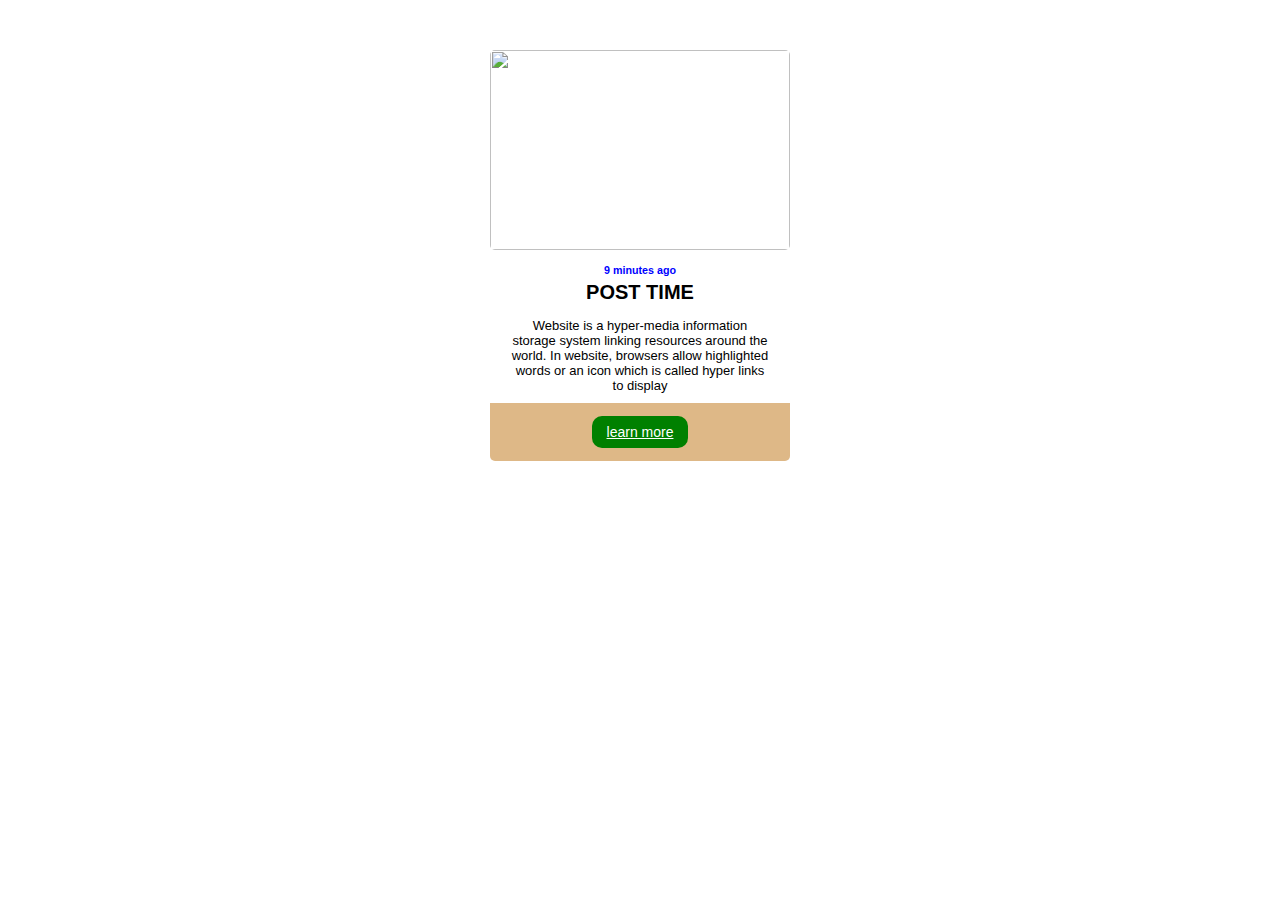
==== index.html @ bbcdf152 "Add files via upload" ====
<!DOCTYPE html>
<html>
<head>
	<meta charset="utf-8">
	<meta name="viewport" content="width=device-width, initial-scale=1">
	<title>class 8</title>
	<link rel="stylesheet" type="text/css" href="style.css">
</head>
<body>
	<div class="card">

		<div class="card1">
			<img src="assets/img/dog.webp">


		</div>
		<div class="card3">
			<h6> 9 minutes ago</h6>
			<h3>post time</h3>
			 <p>Website is a hyper-media information storage system linking resources around the world. In website, browsers allow highlighted words or an icon which is called hyper links to display</p>

		</div>
		<div class="card-footer">
			<a href="#" class="btn">learn more</a>
			

		</div>


	</div>
</body>
</html>
---- style.css ----
*{
		margin: 0;
		padding: 0;
		box box-sizing: border-box;
		font-family: sans-serif;


	}


	.card{
		width: 300px;
		height: auto;
		margin: auto;
		margin-top: 50px;
	}
	.card .card1 img{
					width: 100%;
					height: 200px;
					object-fit: cover;
					border-radius: 5px;
					border-top-left-radius: 5px;
					border-top-right-radius: 5px;
	} 				

	.card .card3{
				padding: 10px 20px;
				text-align: center;

	}
	.card .card3 h6{
				color:blue;
				text-transform: lowercase;
	}
	.card .card3 h3{
				color:black;
				text-transform: uppercase;
				margin-bottom: 14px;
				margin-top: 5px;
				font-size: 20px;

	}
	.card .card3 p{
		color:black;
		font-size: 13px;

	}
	.card .card-footer{
		background-color: burlywood;
		padding: 20px;
		text-align: center;
		border-bottom-left-radius: 5px;
		border-bottom-right-radius: 5px;
	}
	.card .card-footer a{
					color: white;
					text-decoration-color: none;
					font-size: 14px;
					padding: 8px 15px;
					background-color: green;
					border-radius: 10px;
	}
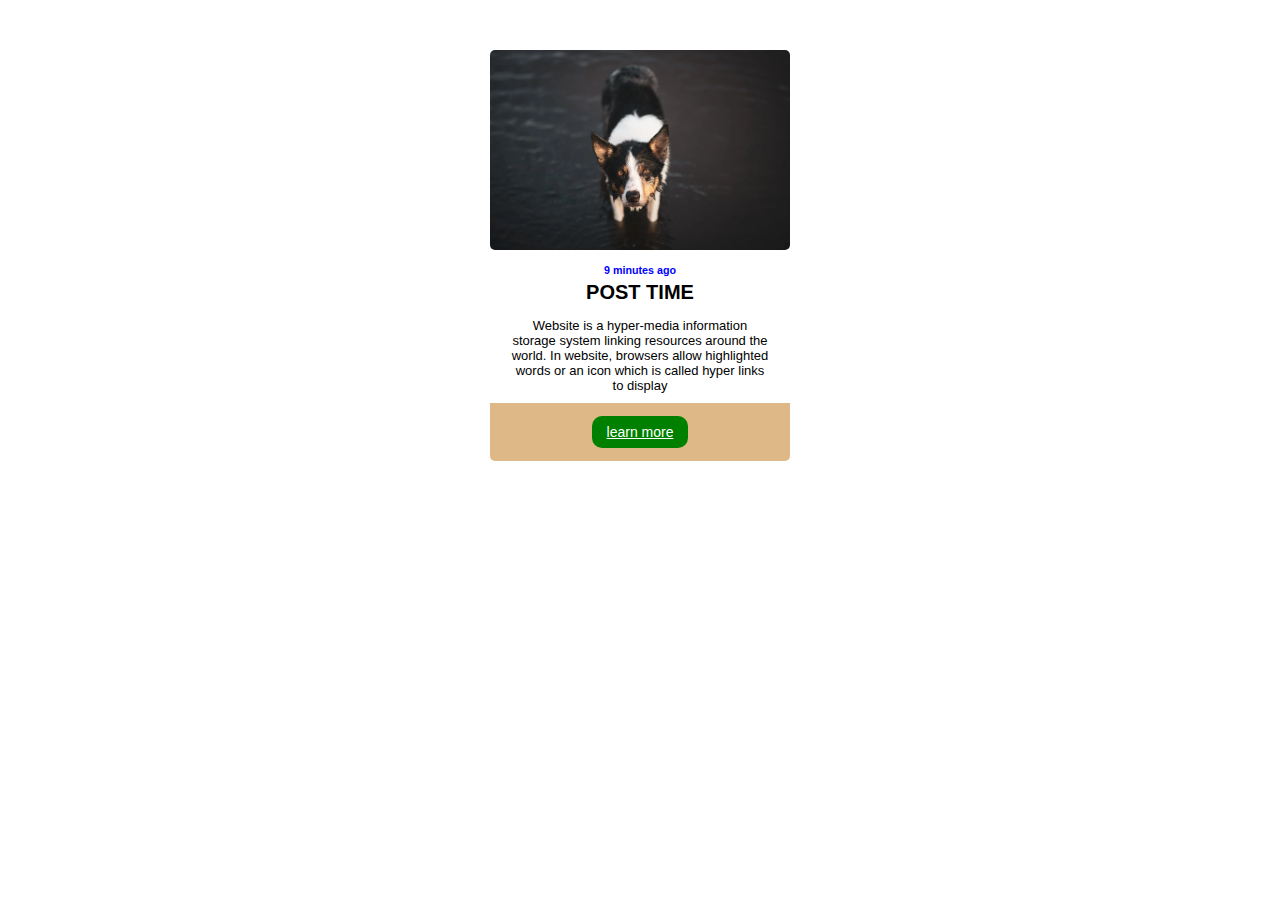
==== commit ac493627: "Update index.html" ====
--- a/index.html
+++ b/index.html
@@ -10,7 +10,7 @@
 	<div class="card">
 
 		<div class="card1">
-			<img src="assets/img/dog.webp">
+			<img src="dog.webp">
 
 
 		</div>
@@ -29,4 +29,4 @@
 
 	</div>
 </body>
-</html>+</html>
